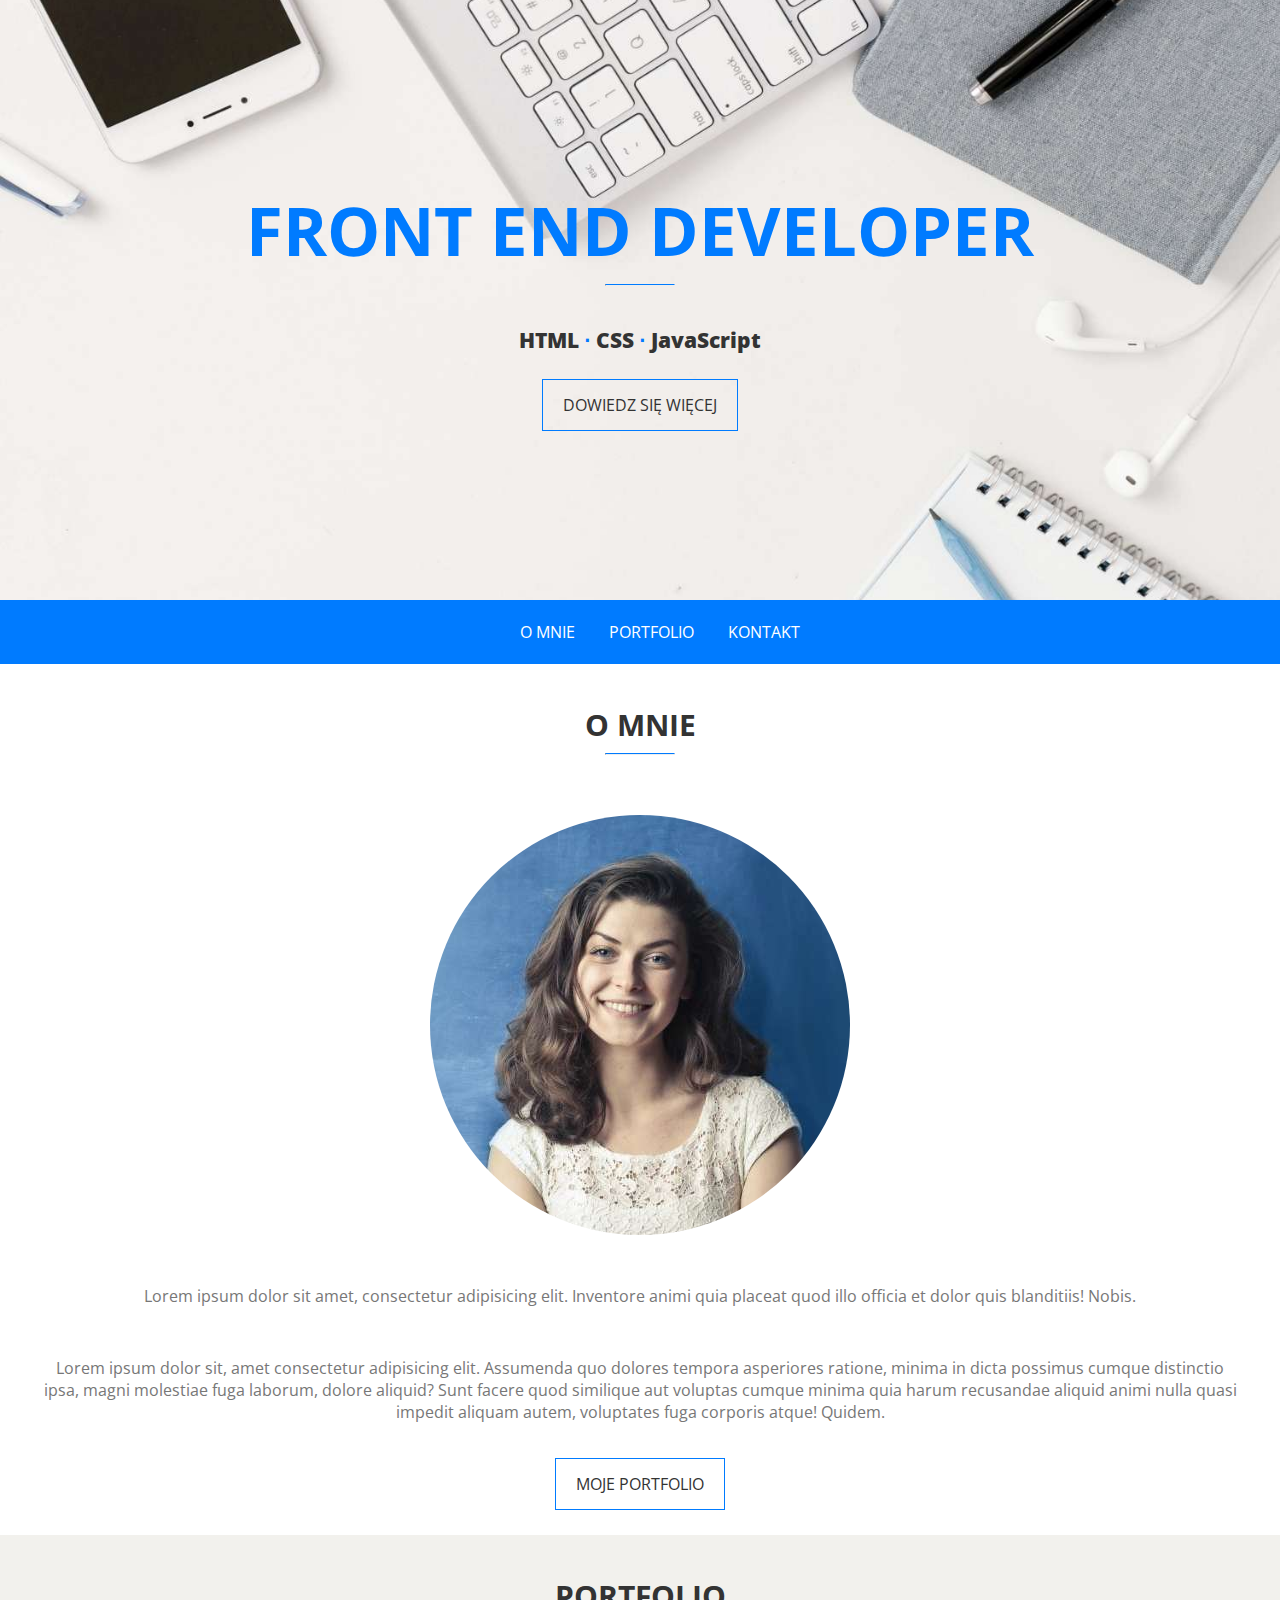
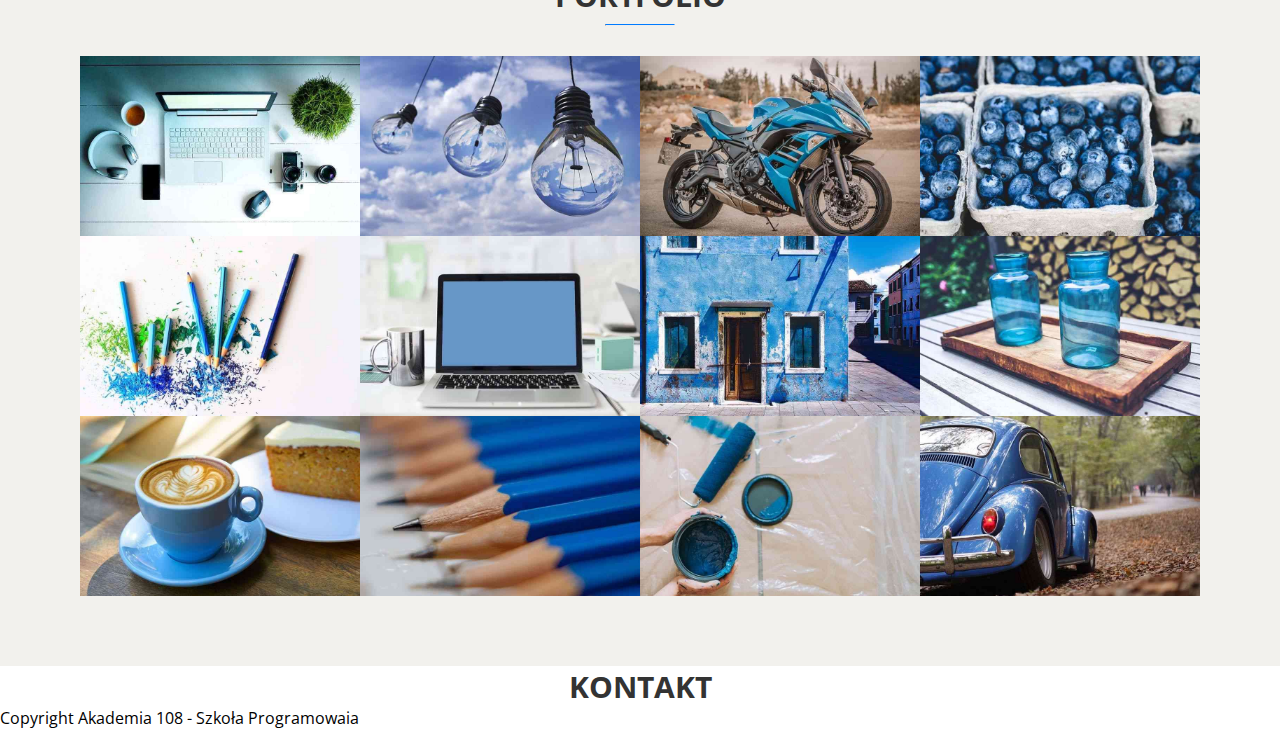
==== portfolio/index.html @ 16e8acee "portfolio" ====
<!DOCTYPE html>
<html lang="en">
<head>
    <meta charset="UTF-8">
    <meta http-equiv="X-UA-Compatible" content="IE=edge">
    <meta name="viewport" content="width=device-width, initial-scale=1.0">
    <title>Document</title>

    <link rel="stylesheet" href="css/style.css">

    <link href="https://fonts.googleapis.com/css2?family=Open+Sans:wght@300&display=swap" rel="stylesheet">
    
    <link rel="stylesheet" href="css/style.css">
</head>
<body>
    
    <header class="header">
        <div class="main-header">
            <h1>FRONT  END DEVELOPER</h1><hr>
            <p>HTML <span>&#x2027</span> CSS <span>&#x2027</span> JavaScript</p>
            <a href="http://google.com" class="btn">DOWIEDZ SIĘ WIĘCEJ</a>
        </div>
    </header>

    <nav class="navigation">
        <ul>
            <li  class="menu"><a href=#about>O MNIE</a></li>
            <li class="menu"><a href=#portfolio>PORTFOLIO</a></li>
            <li class="menu"><a href=#contact>KONTAKT</a></li>
        </ul>
    </nav>

    <section id="about" class="about">
        <h2>O MNIE</h2><hr>
        <img src="img/about.jpg" alt="moje zdjęcie">
        <p>Lorem ipsum dolor sit amet, consectetur adipisicing elit. Inventore animi quia placeat quod illo officia et dolor quis blanditiis! Nobis.</p>
        <p>Lorem ipsum dolor sit, amet consectetur adipisicing elit. Assumenda quo dolores tempora asperiores ratione, minima in dicta possimus cumque distinctio ipsa, magni molestiae fuga laborum, dolore aliquid? Sunt facere quod similique aut voluptas cumque minima quia harum recusandae aliquid animi nulla quasi impedit aliquam autem, voluptates fuga corporis atque! Quidem.</p>
                   
        <a href="#portfolio" class="btn">MOJE PORTFOLIO</a>
          
    </section>

    <section id="portfolio" class="portfolio">
        <h2>PORTFOLIO</h2><hr>

        <div class="container">
            <a href="" class="photo one">
                <img src="img/portfolio/photo-1.jpg" alt="obrazek1" >
            </a>
            <a href="" class="photo two">
                <img src="img/portfolio/photo-2.jpg" alt="obrazek2">
            </a>
            <a href="" class="photo three">
                <img src="img/portfolio/photo-3.jpg" alt="obrazek3" >
            </a>
            <a href="" class="photo four"> 
                <img src="img/portfolio/photo-4.jpg" alt="obrazek4" >
            </a>
            <a href="" class="photo five"> 
                <img src="img/portfolio/photo-5.jpg" alt="obrazek5">
             </a>
            <a href="" class="photo six"> 
                <img src="img/portfolio/photo-6.jpg" alt="obrazek6">
            </a>
            <a href="" class="photo seven"> 
                <img src="img/portfolio/photo-7.jpg" alt="obrazek7">
            </a>
            <a href="" class="photo eight"> 
                <img src="img/portfolio/photo-8.jpg" alt="obrazek8">
            </a>
            <a href="" class="photo nine"> 
                <img src="img/portfolio/photo-9.jpg" alt="obrazek9">
            </a>
            <a href="" class="photo ten">
                 <img src="img/portfolio/photo-10.jpg" alt="obrazek10">
            </a>
            <a href="" class="photo eleven"> 
                <img src="img/portfolio/photo-11.jpg" alt="obrazek11">
            </a>
            <a href="" class="photo twelve"> 
                <img src="img/portfolio/photo-12.jpg" alt="obrazek 12">
            </a>
        </div>

    </section>

    <section id="contact">
        <h2>KONTAKT</h2>
    </section>

    <footer>
        Copyright Akademia 108 - Szkoła Programowaia
    </footer>



</body>
</html>
---- portfolio/css/style.css ----
* {
    box-sizing: border-box;
}

body {
    font-family: 'Open Sans', sans-serif;
    margin: 0;
}

.header {
    height: 600px;
    width: 100%;
    background-image: url(../img/header.jpg);
    background-repeat: no-repeat;
    background-position: center;
    background-size: cover;
    display: flex;
    align-items: center;
    justify-content: center;
    text-align: center;
}

.header .main-header h1 {
    font-size: 4.2em;
    color: #007bff;
    text-transform: uppercase;
    margin: 0;
}

.main-header p {
    font-size: 1.3em;
    font-weight: 900;
    color: #333;
    margin: 40px 0;
}

span {
    color: #007bff;
}

hr {
    width: 70px;
    border-top: 1px solid #007bff;
}

.btn {
    color: #333;
    border: 1px solid #007bff;
    text-decoration: none;
    text-transform: uppercase;
    padding: 14px 20px;
    transition: all 3s;
}

.btn:hover {
    color: white;
    background-color: #007bff;
}

.navigation {
    color: white;
    background-color: #007bff;
    
}

.menu {
    display: inline;
    padding: 15px;
}

.navigation {
    padding: 5px;
    text-align: center;
}

.navigation a {
    text-decoration: none;
    color: #fff;
}

.about {
    color: #777;
    text-align: center;
    padding: 40px;
}

.about p {
    margin: 50px 0;
}

.about img {
    border-radius: 50%;
    margin-left: auto;
    margin-right: auto;
    margin-top: 60px;
    display: block;
  }

h2 {
    font-size: 1.9em;
    color: #333;
    text-align: center;
    margin: 0;
}

.portfolio {
    background-color: #f2f1ed;
    padding: 40px;
}
.container {
    display: flex;
    flex-wrap: wrap;
    max-width: 1140px;
    margin: 30px 40px;
}

.photo {
    width: 25%;
}

.photo img {
    width: 100%;
    height: 100%;
    }
---- portfolio/css/style.css ----
* {
    box-sizing: border-box;
}

body {
    font-family: 'Open Sans', sans-serif;
    margin: 0;
}

.header {
    height: 600px;
    width: 100%;
    background-image: url(../img/header.jpg);
    background-repeat: no-repeat;
    background-position: center;
    background-size: cover;
    display: flex;
    align-items: center;
    justify-content: center;
    text-align: center;
}

.header .main-header h1 {
    font-size: 4.2em;
    color: #007bff;
    text-transform: uppercase;
    margin: 0;
}

.main-header p {
    font-size: 1.3em;
    font-weight: 900;
    color: #333;
    margin: 40px 0;
}

span {
    color: #007bff;
}

hr {
    width: 70px;
    border-top: 1px solid #007bff;
}

.btn {
    color: #333;
    border: 1px solid #007bff;
    text-decoration: none;
    text-transform: uppercase;
    padding: 14px 20px;
    transition: all 3s;
}

.btn:hover {
    color: white;
    background-color: #007bff;
}

.navigation {
    color: white;
    background-color: #007bff;
    
}

.menu {
    display: inline;
    padding: 15px;
}

.navigation {
    padding: 5px;
    text-align: center;
}

.navigation a {
    text-decoration: none;
    color: #fff;
}

.about {
    color: #777;
    text-align: center;
    padding: 40px;
}

.about p {
    margin: 50px 0;
}

.about img {
    border-radius: 50%;
    margin-left: auto;
    margin-right: auto;
    margin-top: 60px;
    display: block;
  }

h2 {
    font-size: 1.9em;
    color: #333;
    text-align: center;
    margin: 0;
}

.portfolio {
    background-color: #f2f1ed;
    padding: 40px;
}
.container {
    display: flex;
    flex-wrap: wrap;
    max-width: 1140px;
    margin: 30px 40px;
}

.photo {
    width: 25%;
}

.photo img {
    width: 100%;
    height: 100%;
    }
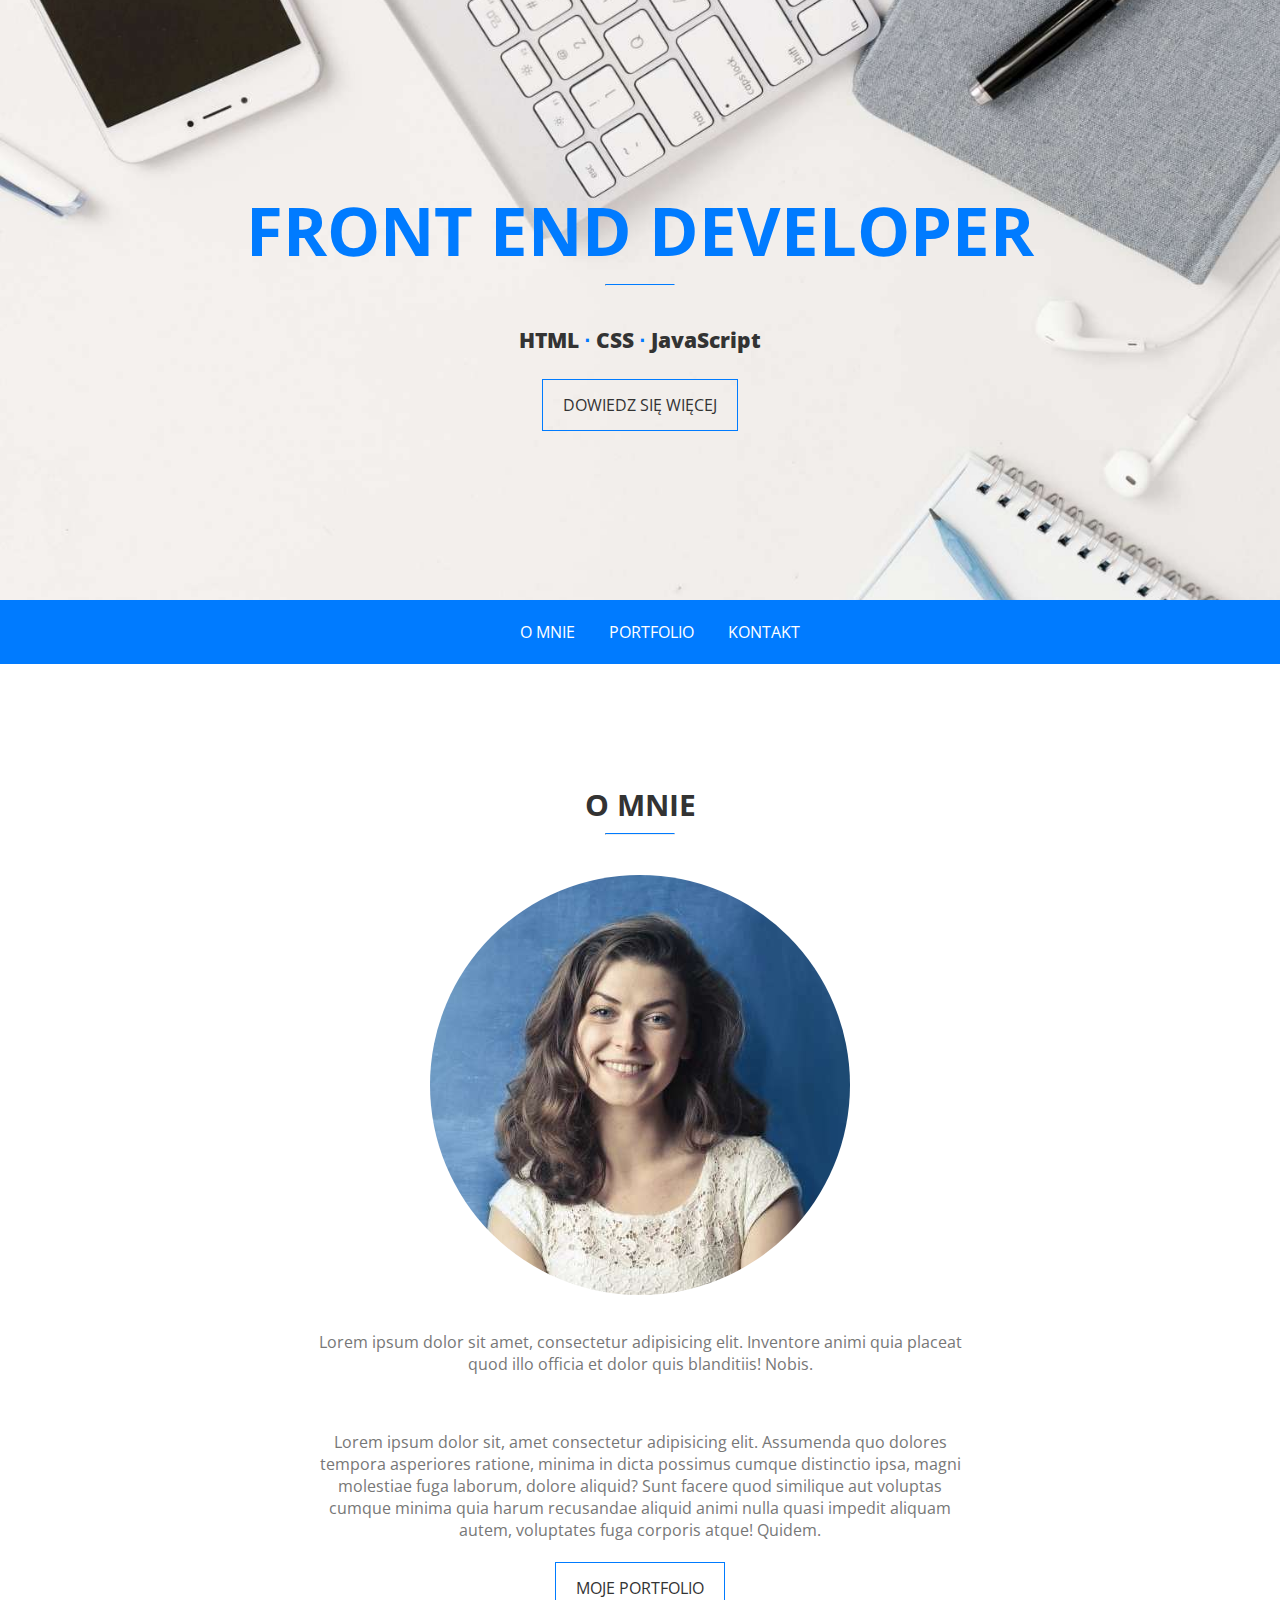
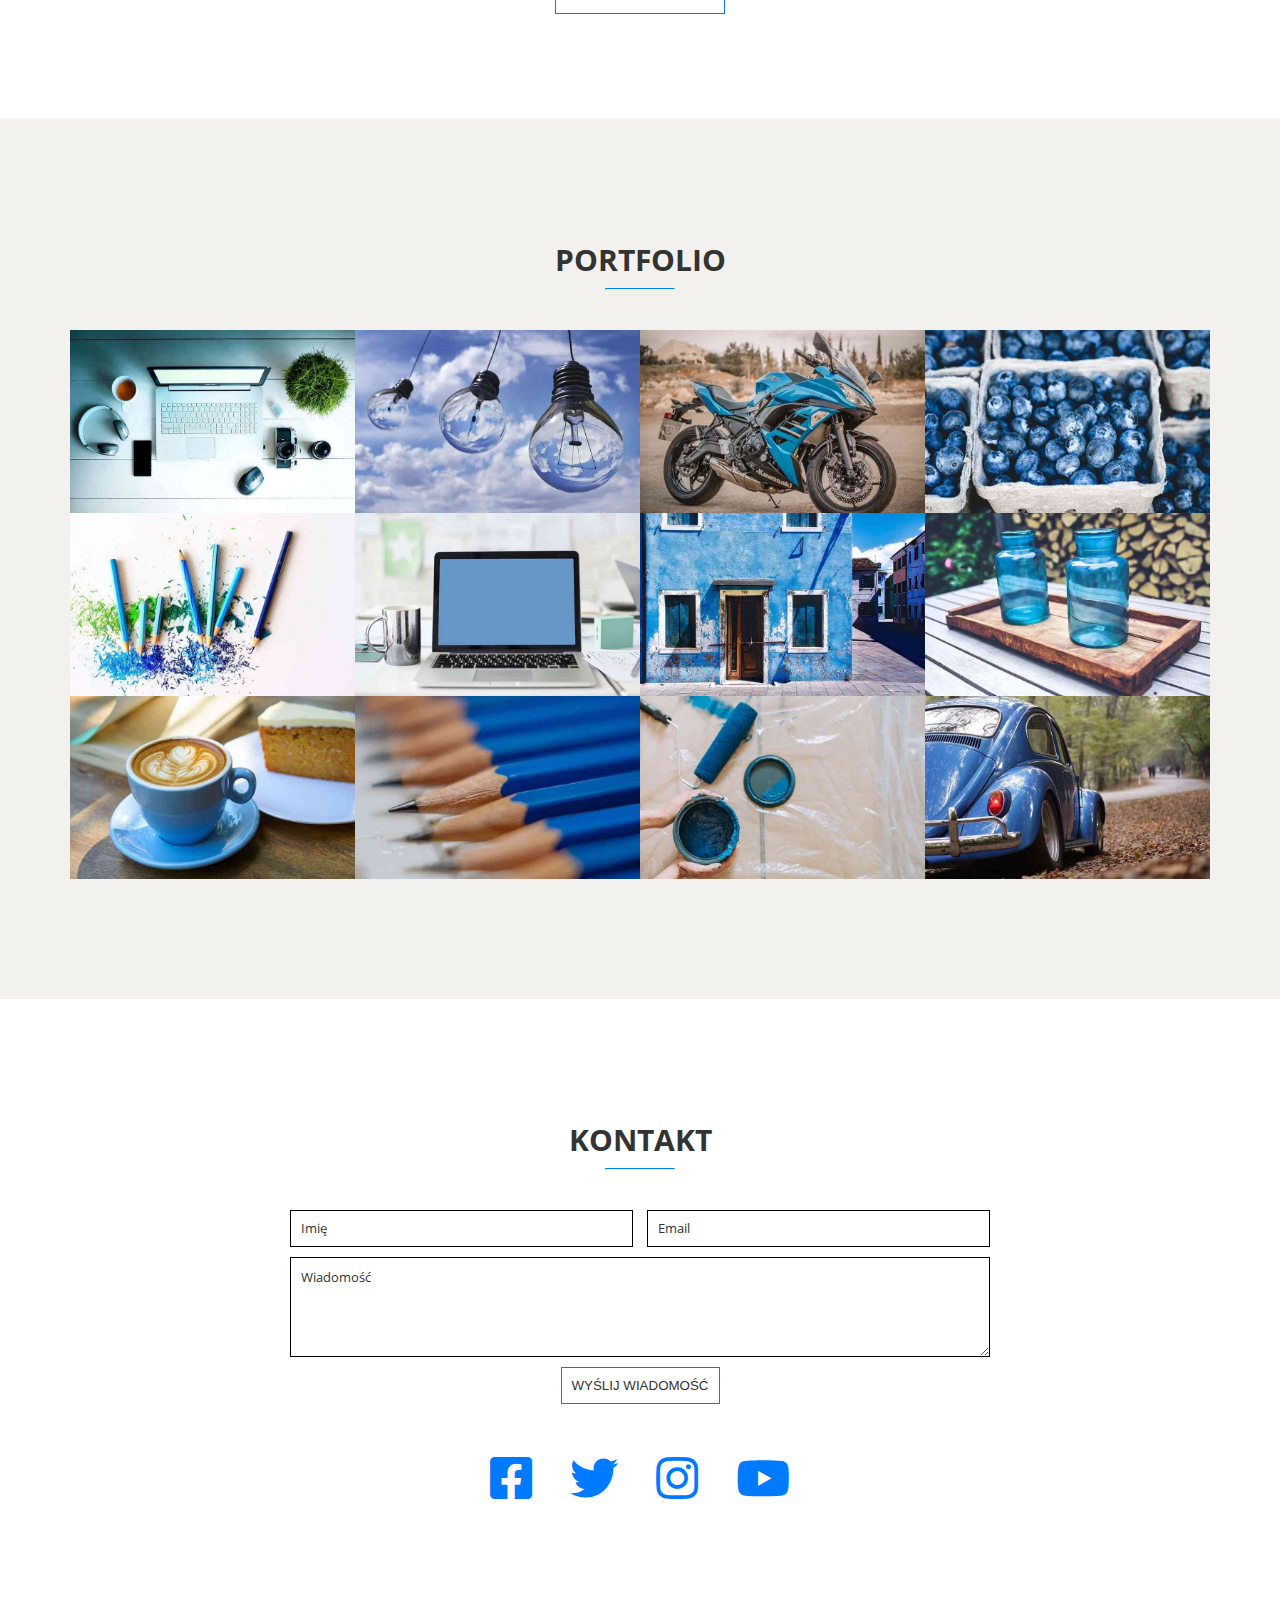
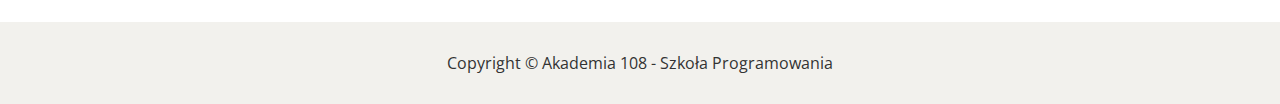
==== commit a823eac3: "portfolio ukonczone" ====
--- a/portfolio/index.html
+++ b/portfolio/index.html
@@ -6,7 +6,7 @@
     <meta name="viewport" content="width=device-width, initial-scale=1.0">
     <title>Document</title>
 
-    <link rel="stylesheet" href="css/style.css">
+    <link rel="stylesheet" href="https://use.fontawesome.com/releases/v5.0.7/css/all.css">
 
     <link href="https://fonts.googleapis.com/css2?family=Open+Sans:wght@300&display=swap" rel="stylesheet">
     
@@ -17,13 +17,14 @@
     <header class="header">
         <div class="main-header">
             <h1>FRONT  END DEVELOPER</h1><hr>
-            <p>HTML <span>&#x2027</span> CSS <span>&#x2027</span> JavaScript</p>
+            <p>HTML <span>&#x2027;</span> CSS <span>&#x2027;</span> JavaScript</p>
             <a href="http://google.com" class="btn">DOWIEDZ SIĘ WIĘCEJ</a>
         </div>
     </header>
 
     <nav class="navigation">
-        <ul>
+        <button>Menu</button>
+        <ul>            
             <li  class="menu"><a href=#about>O MNIE</a></li>
             <li class="menu"><a href=#portfolio>PORTFOLIO</a></li>
             <li class="menu"><a href=#contact>KONTAKT</a></li>
@@ -31,7 +32,10 @@
     </nav>
 
     <section id="about" class="about">
-        <h2>O MNIE</h2><hr>
+        <header>
+            <h2>O MNIE</h2>
+            <hr>
+        </header>
         <img src="img/about.jpg" alt="moje zdjęcie">
         <p>Lorem ipsum dolor sit amet, consectetur adipisicing elit. Inventore animi quia placeat quod illo officia et dolor quis blanditiis! Nobis.</p>
         <p>Lorem ipsum dolor sit, amet consectetur adipisicing elit. Assumenda quo dolores tempora asperiores ratione, minima in dicta possimus cumque distinctio ipsa, magni molestiae fuga laborum, dolore aliquid? Sunt facere quod similique aut voluptas cumque minima quia harum recusandae aliquid animi nulla quasi impedit aliquam autem, voluptates fuga corporis atque! Quidem.</p>
@@ -41,58 +45,91 @@
     </section>
 
     <section id="portfolio" class="portfolio">
-        <h2>PORTFOLIO</h2><hr>
+        <header><h2>PORTFOLIO</h2><hr></header>
 
         <div class="container">
+           
             <a href="" class="photo one">
                 <img src="img/portfolio/photo-1.jpg" alt="obrazek1" >
+                <p>Projekt</p>
             </a>
             <a href="" class="photo two">
                 <img src="img/portfolio/photo-2.jpg" alt="obrazek2">
+                <p>Projekt</p>
             </a>
             <a href="" class="photo three">
                 <img src="img/portfolio/photo-3.jpg" alt="obrazek3" >
+                <p>Projekt</p>
             </a>
             <a href="" class="photo four"> 
                 <img src="img/portfolio/photo-4.jpg" alt="obrazek4" >
+                <p>Projekt</p>
             </a>
             <a href="" class="photo five"> 
                 <img src="img/portfolio/photo-5.jpg" alt="obrazek5">
-             </a>
+                <p>Projekt</p>
+            </a>
             <a href="" class="photo six"> 
                 <img src="img/portfolio/photo-6.jpg" alt="obrazek6">
+                <p>Projekt</p>
             </a>
             <a href="" class="photo seven"> 
                 <img src="img/portfolio/photo-7.jpg" alt="obrazek7">
+                <p>Projekt</p>
             </a>
             <a href="" class="photo eight"> 
                 <img src="img/portfolio/photo-8.jpg" alt="obrazek8">
+                <p>Projekt</p>
             </a>
             <a href="" class="photo nine"> 
                 <img src="img/portfolio/photo-9.jpg" alt="obrazek9">
+                <p>Projekt</p>
             </a>
             <a href="" class="photo ten">
                  <img src="img/portfolio/photo-10.jpg" alt="obrazek10">
+                 <p>Projekt</p>
             </a>
             <a href="" class="photo eleven"> 
                 <img src="img/portfolio/photo-11.jpg" alt="obrazek11">
+                <p>Projekt</p>
             </a>
             <a href="" class="photo twelve"> 
                 <img src="img/portfolio/photo-12.jpg" alt="obrazek 12">
+                <p>Projekt</p>
             </a>
         </div>
 
     </section>
 
     <section id="contact">
-        <h2>KONTAKT</h2>
+        <header><h2>KONTAKT</h2><hr></header>
+
+        <form action="https://formspree.io/f/mzbkloly" method="POST">
+            <input type="text" name="name" placeholder="Imię">
+            <input type="email" name="mail" id="" placeholder="Email">
+            <textarea name="message" id="" cols="30" rows="10" placeholder="Wiadomość"></textarea><br>
+            <input type="submit" name="submit" value="Wyślij wiadomość">
+        </form>
+
+        <div class="fonts">
+            <a href=""><i class="fab fa-facebook-square"></i></a>
+            <a href=""><i class="fab fa-twitter"></i></a>
+            <a href=""><i class="fab fa-instagram"></i></a>
+            <a href=""><i class="fab fa-youtube"></i></a>
+            
+        </div>
+
     </section>
 
     <footer>
-        Copyright Akademia 108 - Szkoła Programowaia
+        Copyright &copy Akademia 108 - Szkoła Programowania
     </footer>
 
-
+    <script>
+        document.querySelector('nav button').addEventListener('click', function(){
+            document.querySelector('nav ul').classList.toggle('open');
+        })
+    </script>
 
 </body>
 </html>--- a/portfolio/css/style.css
+++ b/portfolio/css/style.css
@@ -5,6 +5,15 @@
 body {
     font-family: 'Open Sans', sans-serif;
     margin: 0;
+}
+
+section {
+    padding-top: 120px;
+    padding-bottom: 120px;
+}
+
+section header {
+    margin-bottom: 40px;
 }
 
 .header {
@@ -63,70 +72,232 @@
     
 }
 
+button {
+    display: none;
+}
+
+h2 {
+    font-size: 1.9em;
+    color: #333;
+    text-align: center;
+    margin: 0;
+}
+
+
+
+
+
+.navigation {
+    padding: 5px;
+    text-align: center;
+}
+
+.navigation a {
+    text-decoration: none;
+    color: #fff;
+}
+
 .menu {
     display: inline;
     padding: 15px;
 }
 
-.navigation {
-    padding: 5px;
-    text-align: center;
-}
-
-.navigation a {
-    text-decoration: none;
-    color: #fff;
-}
+
 
 .about {
     color: #777;
     text-align: center;
-    padding: 40px;
-}
+}
+
+
 
 .about p {
-    margin: 50px 0;
+    width: 700px;
+    margin-left: auto;
+    margin-right: auto;
+    padding: 20px;
 }
 
 .about img {
     border-radius: 50%;
     margin-left: auto;
     margin-right: auto;
-    margin-top: 60px;
     display: block;
   }
 
-h2 {
-    font-size: 1.9em;
-    color: #333;
-    text-align: center;
-    margin: 0;
-}
+
 
 .portfolio {
     background-color: #f2f1ed;
-    padding: 40px;
 }
 .container {
     display: flex;
     flex-wrap: wrap;
     max-width: 1140px;
-    margin: 30px 40px;
+    margin: auto;
 }
 
 .photo {
     width: 25%;
+    position: relative;
 }
 
 .photo img {
     width: 100%;
     height: 100%;
-    }
-
-
-
-
-
-
-
+}
+
+.photo p {
+    position: absolute;
+    background-color: transparent;
+    color: transparent;
+    text-align: center;
+    display: flex;
+    align-items: center;
+    justify-content: center;
+    bottom: 0;
+    width: 100%;
+    height: 100%;  
+    margin: 0;
+    transition: all .3s;
+}
+
+.photo p:hover {
+    color: white;
+    background-color: rgba(0, 123, 255, 0.8);
+    font-size: 2em;
+}
+
+
+
+
+
+form {
+    width: 700px;
+    margin-left: auto;
+    margin-right: auto;
+    display: flex;
+    flex-wrap: wrap;
+    justify-content: space-between;
+}
+
+textarea {
+    border: 1px solid;
+    width: 100%;
+    height: 100px;
+    margin-bottom: 10px;
+    padding: 10px;
+}   
+
+input {
+    border: 1px solid;
+    width: 49%;
+    margin-bottom: 10px;
+    padding: 10px;
+}
+
+input[type="submit"] {
+    cursor: pointer; 
+    width: auto;
+    margin: auto;
+    padding: 10px;
+    color: #333;
+    border: 1px solid #007bff;
+    background-color:  #fff;
+    text-transform: uppercase;
+    
+}
+
+::placeholder {
+    font-family: 'Open Sans', sans-serif;
+    color: #333;
+  }
   
+  :-ms-input-placeholder { 
+    font-family: 'Open Sans', sans-serif; 
+    color: #333;
+  }
+  
+  ::-ms-input-placeholder {
+    font-family: 'Open Sans', sans-serif;
+    color: #333;
+  }
+
+  .fab {
+      color: #007bff;
+      font-size: 3em;
+      
+  }
+
+  .fonts {
+      margin: auto;
+      width: 300px;
+      display: flex;
+      justify-content: space-between;
+      margin-top: 50px;
+  }
+
+  footer {
+    font-family: 'Open Sans', sans-serif;
+    color: #333;
+    background-color: #f2f1ed;
+    text-align: center;
+    padding: 30px;
+  }
+
+@media screen and (max-width:992px) {
+    .photo {
+        width: 50%
+    }
+}
+
+@media screen and (max-width:768px) {
+    .photo {
+        width: 100%;
+    }
+
+    form {
+        width: 90%;
+        margin: auto
+    }
+
+    .container {
+        margin: auto;
+        width: 90%;
+    }
+
+    .about p {
+        width: 100%;
+        margin: auto;
+    }
+}
+
+@media screen and (max-width:480px) {
+    .menu {
+        display: flex;
+        flex-direction: column;
+        display: block;
+    }
+
+    li {
+        margin: 0
+    }
+
+    .navigation ul {
+        display: none;
+    }
+
+    .navigation ul.open {
+        display: block;
+    }
+
+    button {
+        display: block;
+        padding: 2vw;
+        font-size: 3vh;
+        background-color: #007bff;
+        border: none;
+        cursor: pointer;
+     }
+}
+
